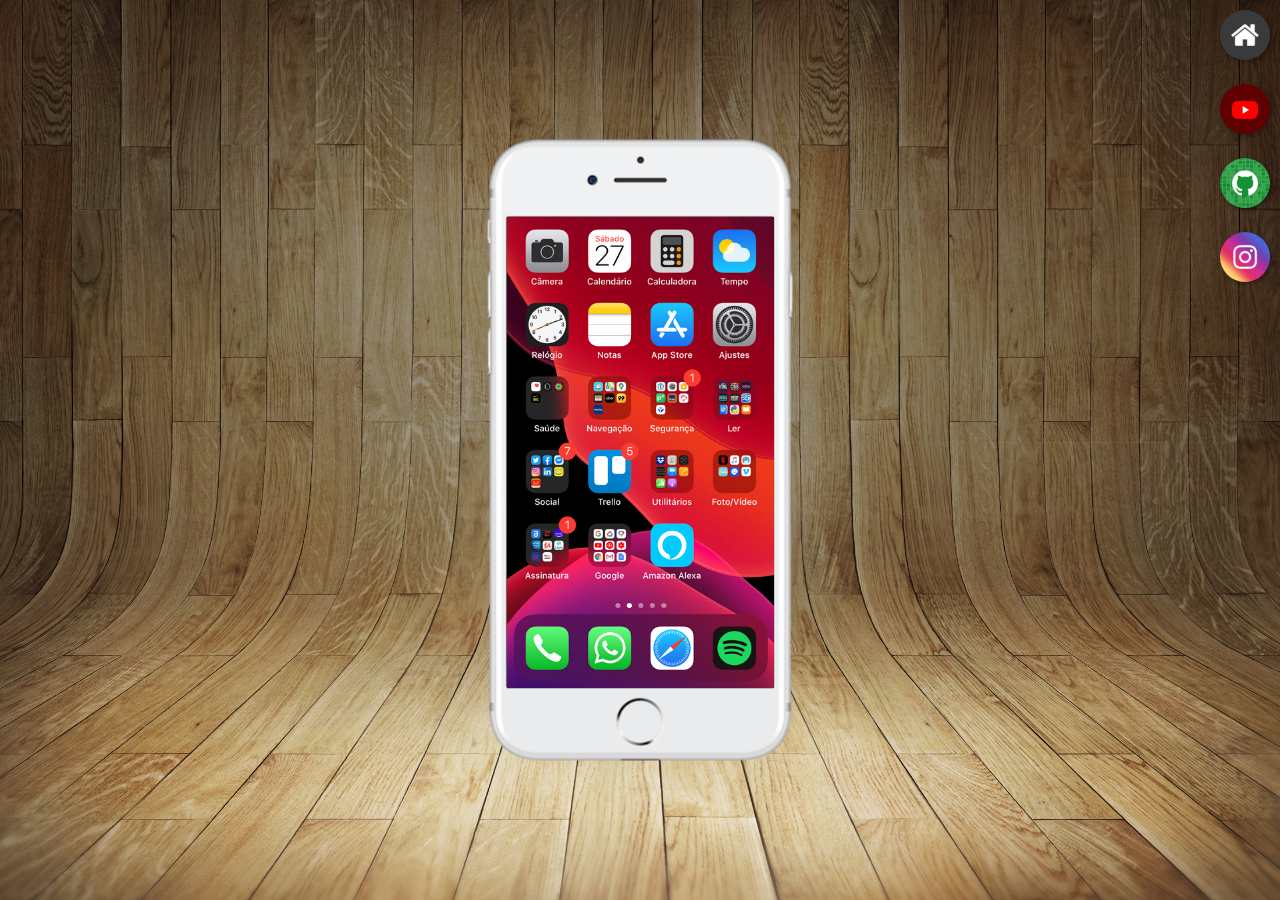
==== index.html @ 65f1986a "montagem" ====
<!DOCTYPE html>
<html lang="pt-br">
<head>
    <meta charset="UTF-8">
    <meta name="viewport" content="width=device-width, initial-scale=1.0">
    <title>Projeto Social</title>
    <link rel="shortcut icon" href="favicon.ico" type="image/x-icon">
    <link rel="stylesheet" href="estilos/style.css">
</head>
<body>
    <main>
        <section id="Telefone">
            <iframe src="home.html" name="tela" id="tela" frameborder="0"></iframe>
        </section>
        <section id="redes-sociais">
            <a href="#" target="tela"><img src="imagens/logo-home.jpg" alt=""></a> <br>
            <a href="#"><img src="imagens/logo-youtube.jpg" alt=""></a><br> 
            <a href="#" target="tela"><img src="imagens/logo-github.jpg" alt=""></a> <br>
            <a href="#" target="tela"><img src="imagens/logo-instagram.jpg" alt=""></a>
        

        </section>
    </main>
</body>
</html>
---- estilos/style.css ----
@charset "UTF-8";

::-webkit-scrollbar{
    width: 0px;
    height: 0px;
}
*{
    margin:0px;
    padding: 0px;
    font-family: Arial, Helvetica, sans-serif
}
html, body {
    height: 100vh;
    width: 100vw;
    background-color:black;
}
body{
    background: url(../imagens/fundo-madeira.jpg) no-repeat top center;
    background-size: cover;
    background-attachment: fixed;
}
main {
    height: 100vh;
    position: relative;
}
section#Telefone{
    position: absolute;
    top: 50%;
    left: 50%;
    transform: translate(-50%, -50%);
    height: 627px;
    width: 311px;
   background: url(../imagens/frame-iphone.png) no-repeat;
}
iframe#tela{
    position: relative;
    top: 80px;
    left: 22px;
    width:267px;
    height: 471px;
}
section#redes-sociais{
    text-align: right;
}
section#redes-sociais img{
    border-radius: 50%;
    box-shadow: 2px 2px 5px rgba(0, 0, 0, 0.400);
    box-sizing: border-box;
    width: 50px;
    margin: 10px;
}
section#redes-sociais img:hover{
    border: 2px solid rgba(255, 255, 255, 0.637);
}
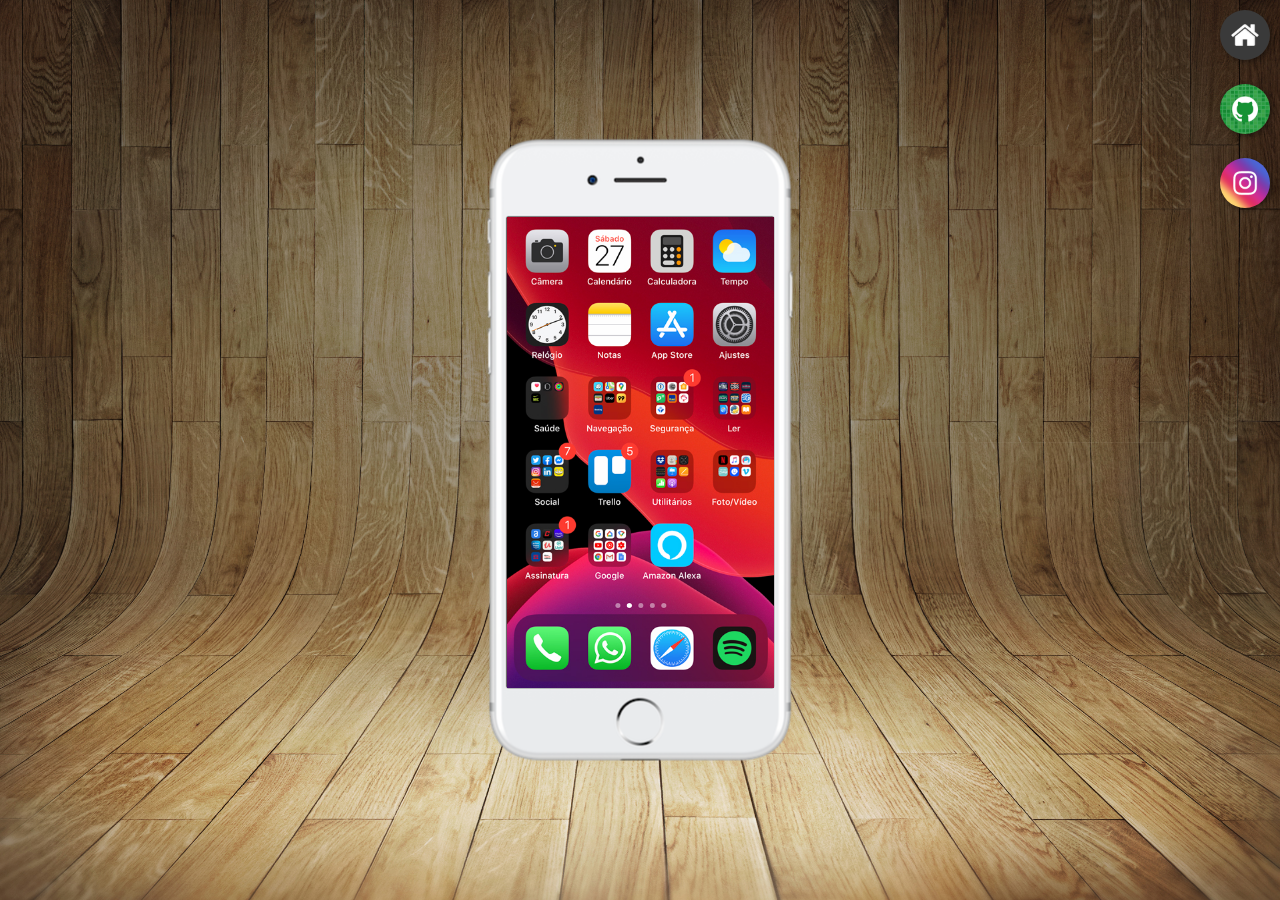
==== commit e8323b65: "projeto novos arquivos" ====
--- a/index.html
+++ b/index.html
@@ -13,10 +13,9 @@
             <iframe src="home.html" name="tela" id="tela" frameborder="0"></iframe>
         </section>
         <section id="redes-sociais">
-            <a href="#" target="tela"><img src="imagens/logo-home.jpg" alt=""></a> <br>
-            <a href="#"><img src="imagens/logo-youtube.jpg" alt=""></a><br> 
-            <a href="#" target="tela"><img src="imagens/logo-github.jpg" alt=""></a> <br>
-            <a href="#" target="tela"><img src="imagens/logo-instagram.jpg" alt=""></a>
+            <a href="home.html" target="tela"><img src="imagens/logo-home.jpg" alt=""></a> <br>
+           <a href="github.html" target="tela"><img src="imagens/logo-github.jpg" alt=""></a> <br>
+           <a href="instagram.html" target="tela"><img src="imagens/logo-instagram.jpg" alt=""></a>
         
 
         </section>
